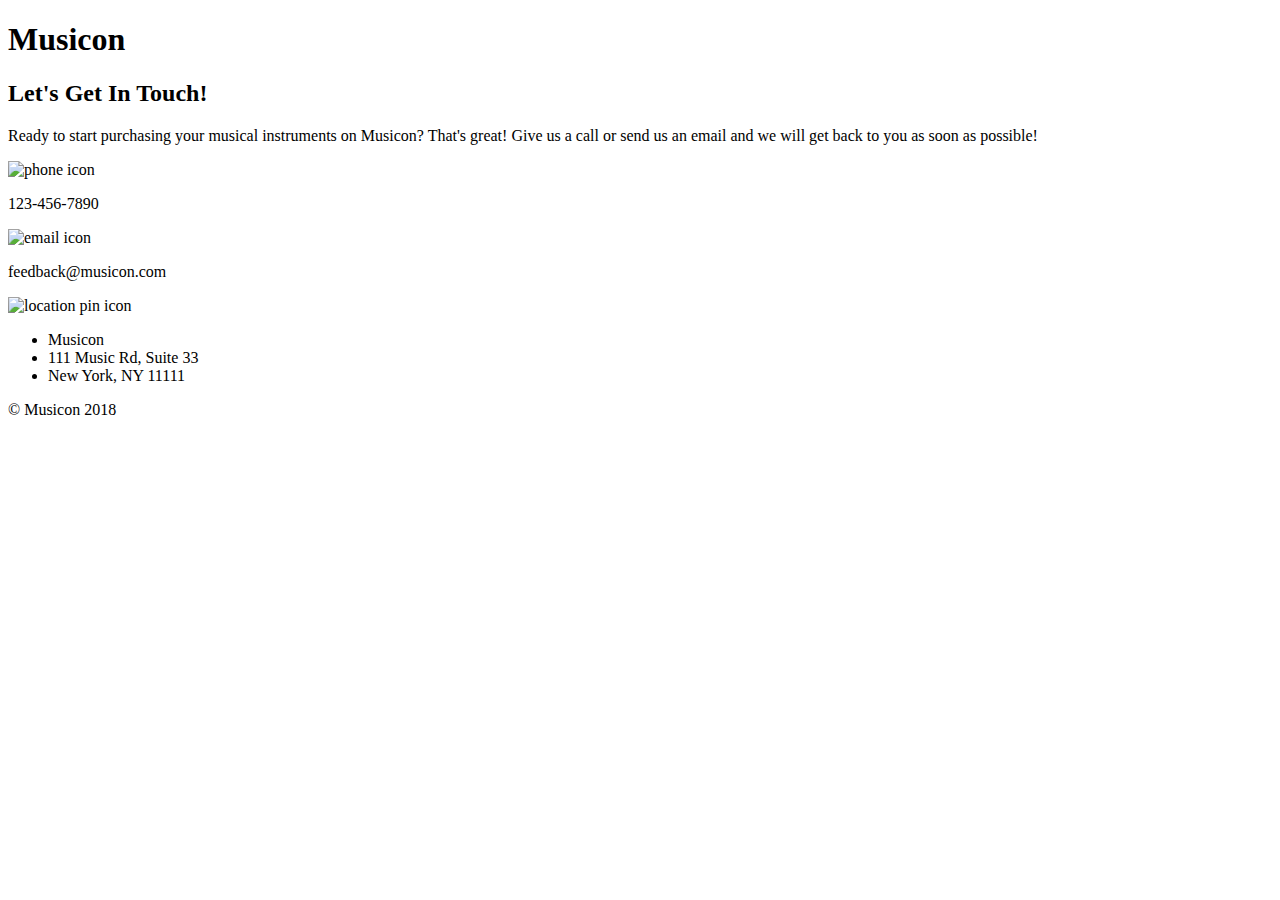
==== contact.html @ e438048c "Adding starting code" ====
<!DOCTYPE html>
<html lang="en">
  <head>
    <meta charset="UTF-8">
    <meta name="viewport" content="width=device-width, initial-scale=1.0">
    <meta http-equiv="X-UA-Compatible" content="ie=edge">
    <title>Musicon</title>
    <link rel="stylesheet" href="https://cdnjs.cloudflare.com/ajax/libs/font-awesome/4.7.0/css/font-awesome.min.css">
  </head>

  <body>
    <header>
      <section class="container">
        <h1 class="branding">Musicon</h1>

        <nav>
        </nav>

      </section>
    </header>

    <article id="connection">
      <section id="top">
        <h2>Let's Get In Touch!</h2>
        <p>Ready to start purchasing your musical instruments on Musicon? That's great! Give us a call or send us an email and we will get back to you as soon as possible!</p>
      </section>

      <section class="contact">
        <img class="icon" src="https://s3.amazonaws.com/codecademy-content/courses/learn-handlebars/musicon/phone+icon.svg" alt="phone icon">
        <p>123-456-7890</p>
      </section>

      <section class="contact">
        <img src="https://s3.amazonaws.com/codecademy-content/courses/learn-handlebars/musicon/mail+icon.svg" alt="email icon">
        <p>feedback@musicon.com</p>
      </section>

      <section class="contact">
        <img src="https://s3.amazonaws.com/codecademy-content/courses/learn-handlebars/musicon/location+icon.svg" alt="location pin icon">
        <ul id="location">
          <li>Musicon</li>
          <li>111 Music Rd, Suite 33</li>
          <li>New York, NY 11111</li>
        </ul>
      </section>
    </article>

    <footer>
      <p>&copy; Musicon 2018</p>
    </footer>
  </body>
</html>
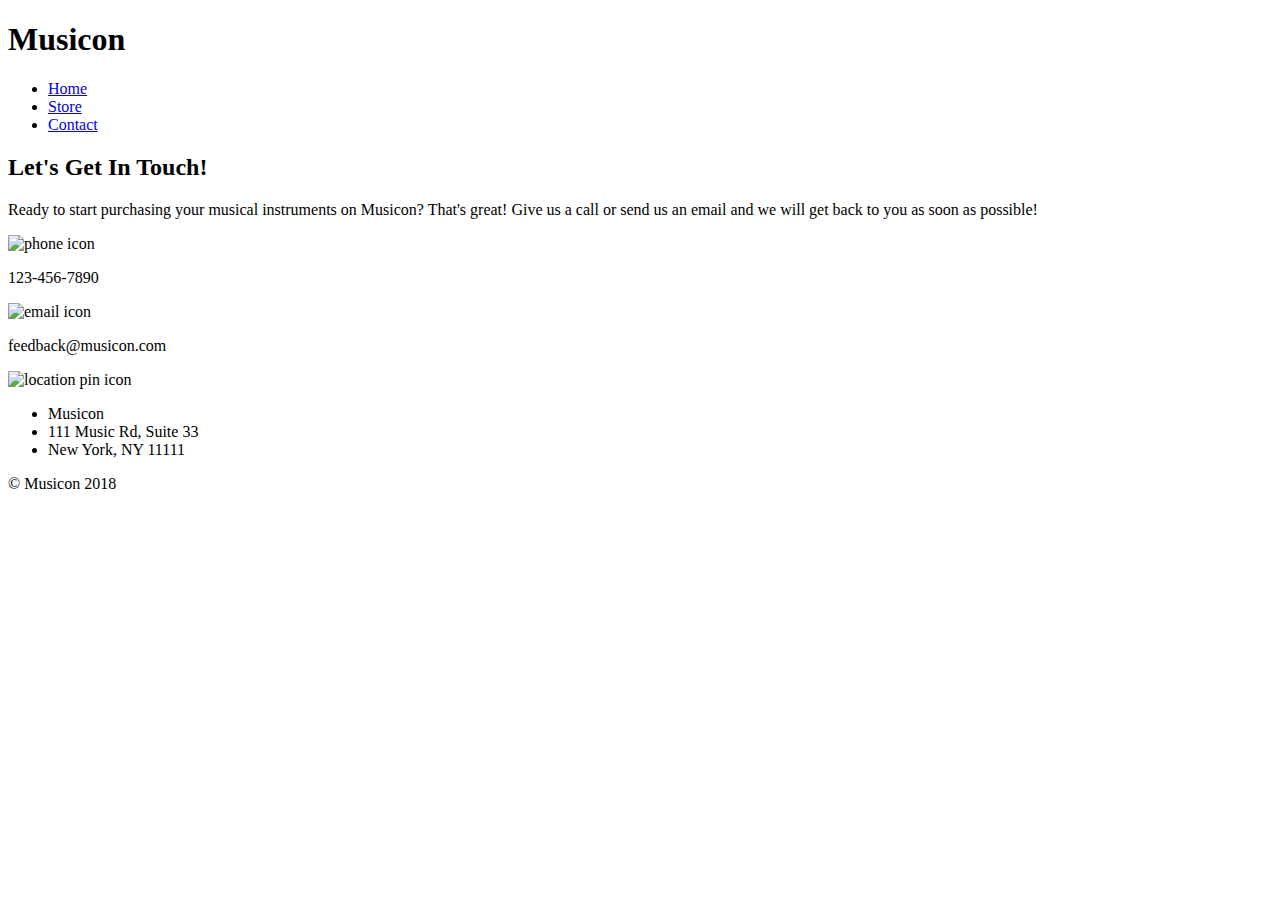
==== commit f1695da6: "Adding the navbar in the 3 html files" ====
--- a/contact.html
+++ b/contact.html
@@ -14,6 +14,11 @@
         <h1 class="branding">Musicon</h1>
 
         <nav>
+            <ul class="navbar">
+                <li><a href="index.html" target="_self" >Home</a></li>
+                <li ><a href="store.html" target="_self" >Store</a></li>
+                <li class="current"><a href="contact.html" target="_self" >Contact</a></li>
+            </ul>
         </nav>
 
       </section>
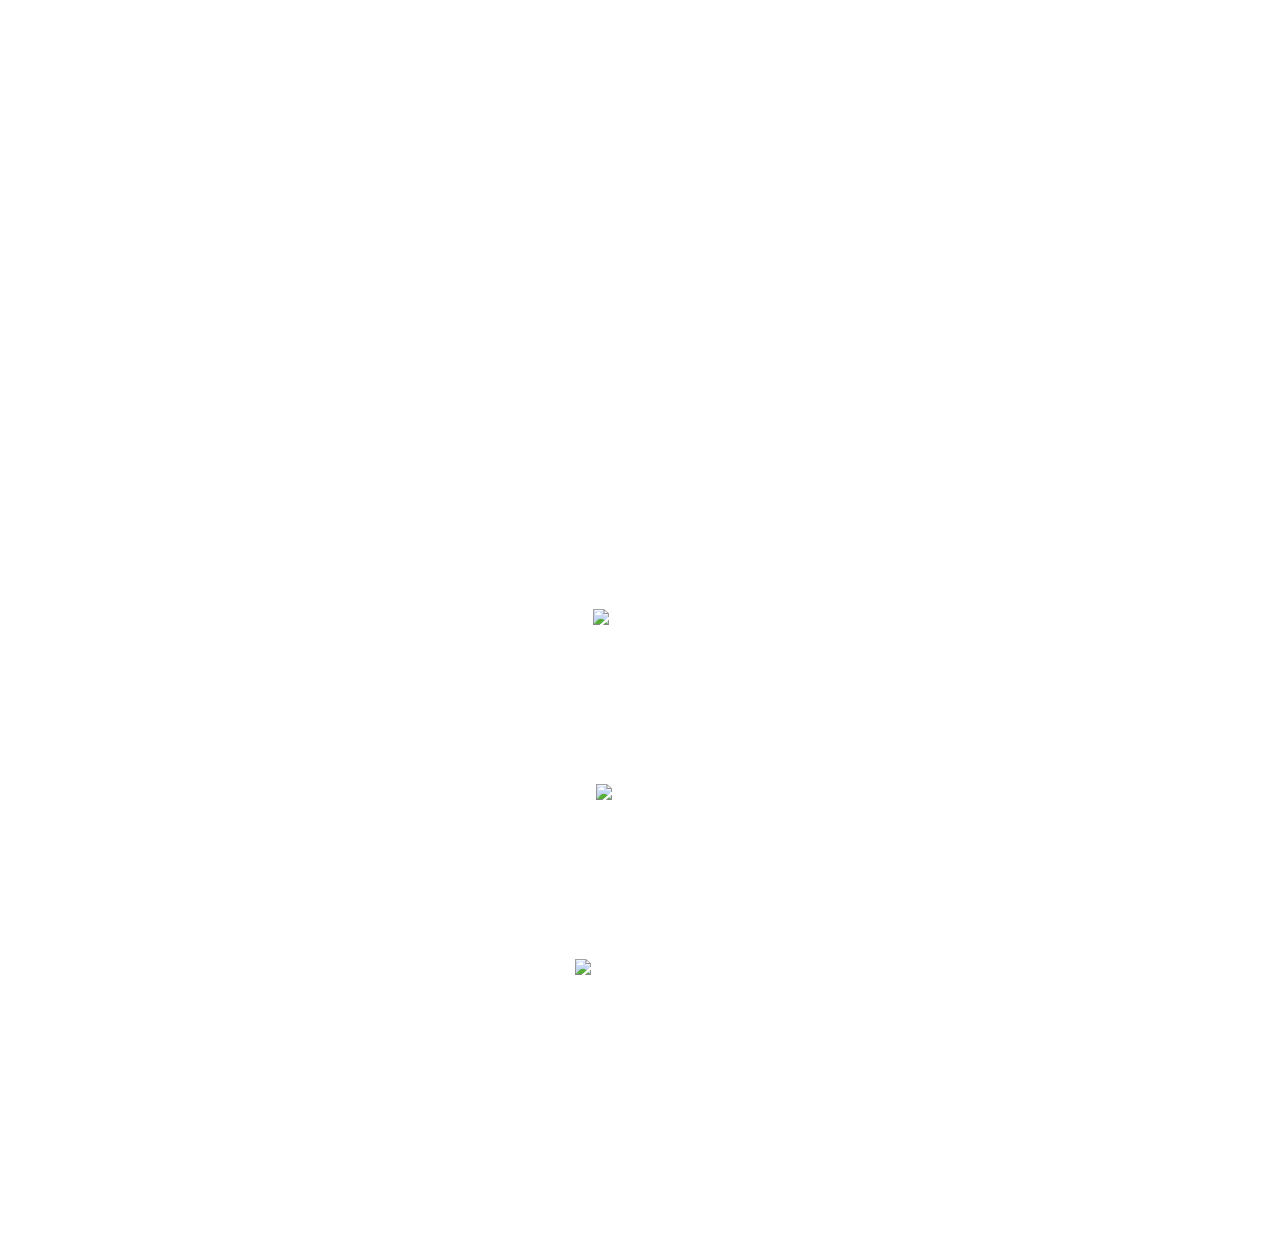
==== commit c9cc1d7f: "Linking CSS file" ====
--- a/contact.html
+++ b/contact.html
@@ -6,6 +6,7 @@
     <meta http-equiv="X-UA-Compatible" content="ie=edge">
     <title>Musicon</title>
     <link rel="stylesheet" href="https://cdnjs.cloudflare.com/ajax/libs/font-awesome/4.7.0/css/font-awesome.min.css">
+    <link type="text/css" rel="stylesheet" href="./public/style.css">
   </head>
 
   <body>
--- a/public/style.css
+++ b/public/style.css
@@ -0,0 +1,192 @@
+/* General Rulesets */
+* {
+    color: #ffffff;
+  }
+  
+  body {
+    font-family: Helvetica, sans-serif;
+      background: url("https://s3.amazonaws.com/codecademy-content/courses/learn-handlebars/musicon/musicon_bg.png") no-repeat center center fixed;
+    background-size: cover;
+  }
+  
+  a {
+    text-decoration: none;
+  }
+  
+  footer {
+    width: 100%;
+    text-align: center;
+    bottom: 0;
+    position: static;
+  }
+  
+  header {
+    padding-top: 3%;
+    min-height: 70px;
+  }
+  
+  .container {
+  
+  }
+  
+  .branding {
+    float: left;
+  }
+  
+  .branding h1 {
+    font-weight: normal;
+  }
+  
+  nav {
+    float: right;
+  }
+  
+  .navbar {
+    margin-top: 15%;
+  }
+  
+  .navbar li {
+    display: inline-block;
+    padding: 0 5px;
+  }
+  
+  .navbar li a {
+    color: rgba(255, 255, 255, 0.8);
+    font-weight: normal;
+  }
+  
+  .navbar li a:hover, .navbar .current a {
+    color: #ffffff;
+  }
+  
+  /* Home Page Rulesets */
+  
+  #introduction {
+  
+  }
+  
+  #introduction h1 {
+    font-size: 60px;
+  }
+  
+  #introduction p {
+    margin: 10% auto;
+    font-size: 18px;
+    font-weight: lighter;
+  }
+  
+  #introduction a {
+    display: block;
+    width: 20%;
+    padding: 3% 8%;
+    margin: 0 auto;
+    color: #ffffff;
+    background-color: #4c7ef3;
+    border-radius: 4px;
+  }
+  
+  #introduction a:hover {
+    background-color: #26A69A;
+  }
+  
+  /* Store Page Rulesets */
+  
+  #showcase {
+    margin-top: 5%;
+    margin-bottom: 15%;
+  }
+  
+  .instrument {
+    width: 90%;
+    overflow: auto;
+  
+  }
+  
+  .image {
+    display: inline-block;
+    vertical-align: middle;
+    width: 32%;
+    min-width: 100px;
+    margin: 0 auto;
+  }
+  
+  .details {
+    display: inline-block;
+    vertical-align: middle;
+    width: 60%;
+    margin: -1% auto;
+    padding: 2%;
+  }
+  
+  .name, .description, .price, del {
+    color: #000000;
+    text-align: left;
+  }
+  
+  .description, .price {
+    margin-top: 0;
+    margin-bottom: 16px;
+  }
+  
+  .description {
+    height: 100%;
+    font-size: 13px;
+    overflow: auto;
+  }
+  
+  .price {
+    margin: 0;
+    font-size: 16px;
+    font-weight: bold;
+  }
+  
+  .sale {
+    margin-top: 0;
+    margin-bottom: 0;
+    color: #fa4359;
+    font-size: 16px;
+    font-weight: bold;
+    text-align: left;
+  }
+  
+  /* Contact Page Rulesets */
+  
+  #connection {
+    width: 100%;
+    margin: 15% auto;
+    text-align: center;
+  }
+  
+  #top {
+    margin: 15% auto;
+  }
+  
+  #top h2 {
+    margin: 3%;
+    font-size: 30px;
+    font-weight: normal;
+  }
+  
+  #top p {
+    margin: 3%;
+    font-size: 18px;
+    font-weight: lighter;
+  }
+  
+  .contact {
+    width: 100%;
+    margin: 10% auto;
+  }
+  
+  .contact p, .contact ul {
+    margin: 1%;
+    font-size: 16px;
+    font-weight: lighter;
+  }
+  
+  #location {
+    margin: 0;
+    padding: 0;
+    list-style-type: none;
+  }
+  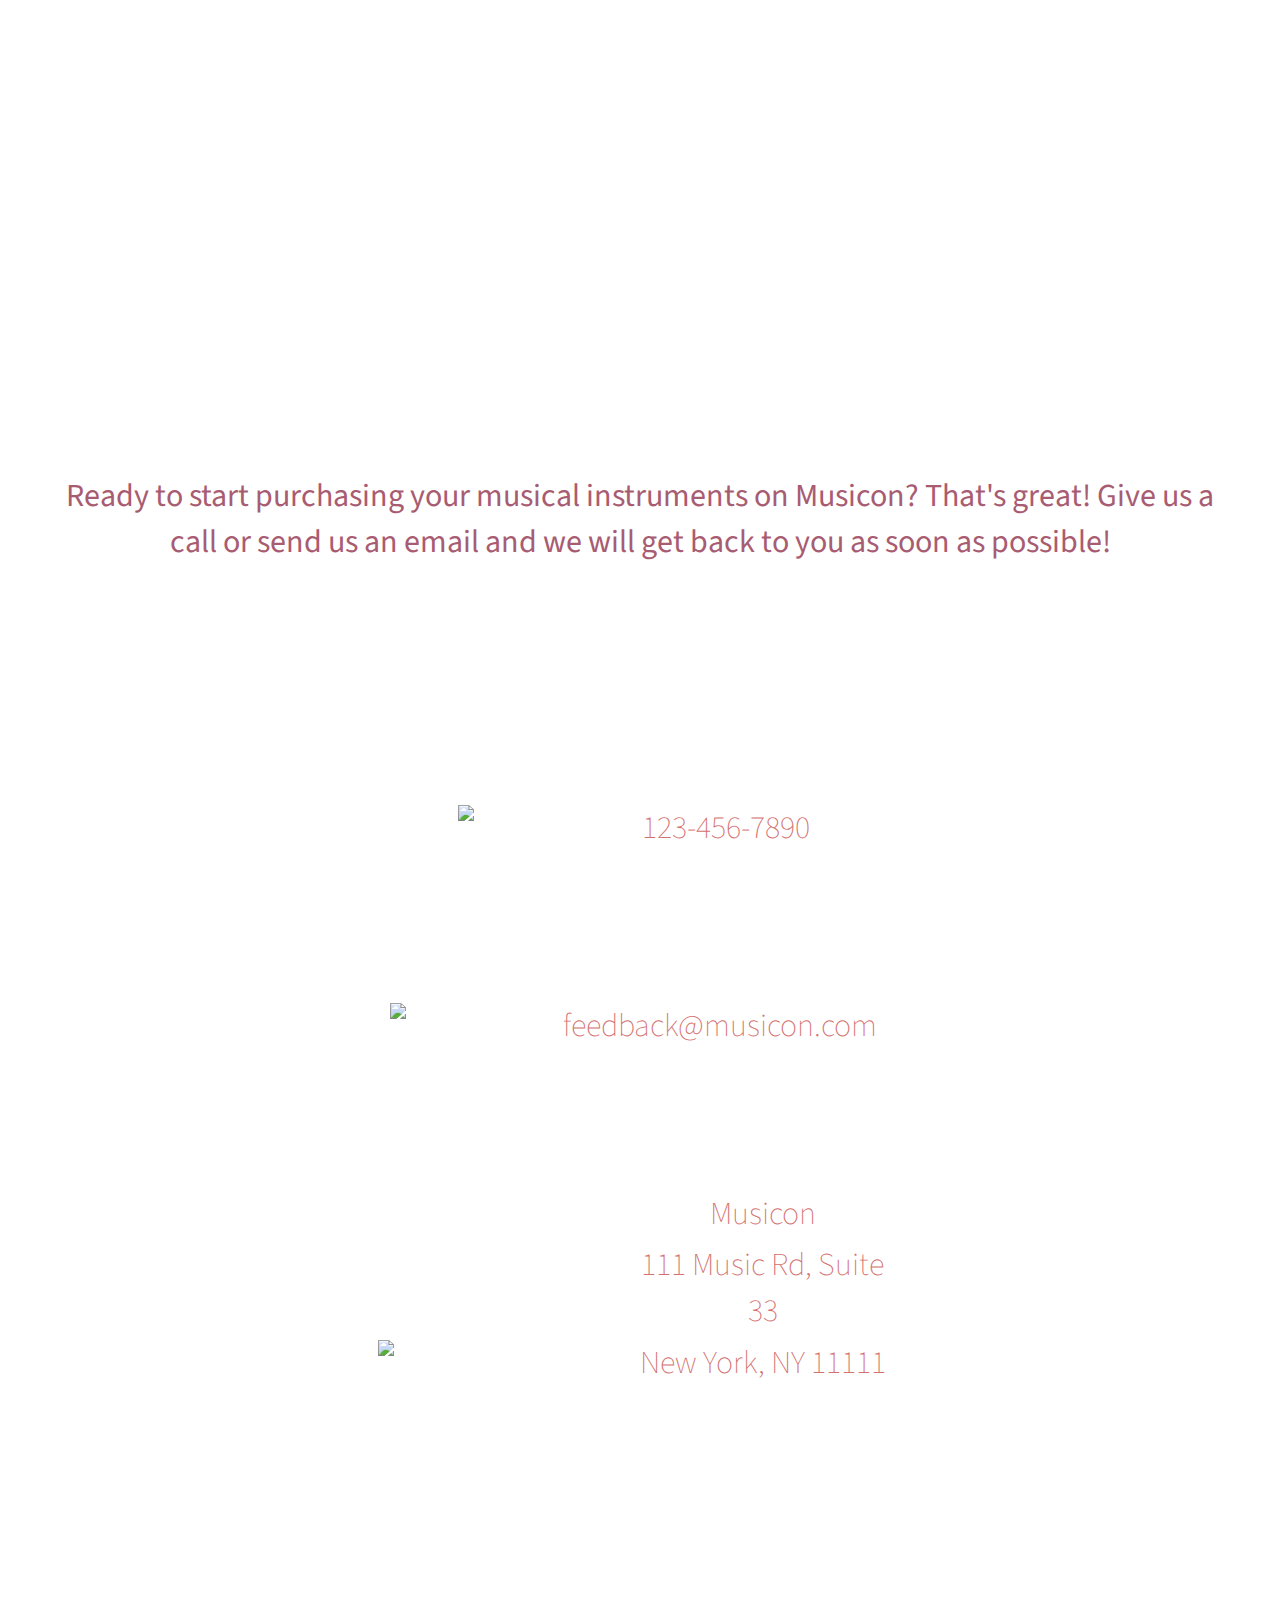
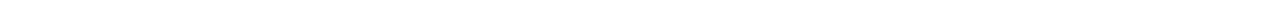
==== commit 928cd27e: "Styling the content" ====
--- a/contact.html
+++ b/contact.html
@@ -44,9 +44,9 @@
       <section class="contact">
         <img src="https://s3.amazonaws.com/codecademy-content/courses/learn-handlebars/musicon/location+icon.svg" alt="location pin icon">
         <ul id="location">
-          <li>Musicon</li>
-          <li>111 Music Rd, Suite 33</li>
-          <li>New York, NY 11111</li>
+          <li><p>Musicon</p> </li>
+          <li><p>111 Music Rd, Suite 33</p></li>
+          <li><p>New York, NY 11111</p></li>
         </ul>
       </section>
     </article>
--- a/public/style.css
+++ b/public/style.css
@@ -1,3 +1,5 @@
+@import url('https://fonts.googleapis.com/css2?family=Balsamiq+Sans:wght@700&family=Source+Sans+Pro:wght@600&display=swap');
+
 /* General Rulesets */
 * {
     color: #ffffff;
@@ -43,6 +45,8 @@
   
   .navbar {
     margin-top: 15%;
+    font-family: 'Source Sans Pro', sans-serif;
+    font-size: 1.5rem;
   }
   
   .navbar li {
@@ -58,21 +62,32 @@
   .navbar li a:hover, .navbar .current a {
     color: #ffffff;
   }
+
+  .container {
+    width: 90%;
+    margin: 0 auto;
+  }
   
   /* Home Page Rulesets */
   
   #introduction {
-  
+    text-align: center;
+    margin-top: 15%;
+    margin-bottom: 50%;
   }
   
   #introduction h1 {
-    font-size: 60px;
+    font-family: 'Source Sans Pro', sans-serif;
+    font-size: 4rem;
   }
   
   #introduction p {
     margin: 10% auto;
-    font-size: 18px;
-    font-weight: lighter;
+    color: #a85c72;
+    font-family: 'Source Sans Pro', sans-serif;
+    font-size: 1.75rem;
+    text-align: center;
+    background-color: rgba(255, 255, 255, 0.8);
   }
   
   #introduction a {
@@ -82,7 +97,9 @@
     margin: 0 auto;
     color: #ffffff;
     background-color: #4c7ef3;
-    border-radius: 4px;
+    border-radius: 24px;
+    font-family: 'Source Sans Pro', sans-serif;
+    font-size: 3.5rem;
   }
   
   #introduction a:hover {
@@ -97,9 +114,13 @@
   }
   
   .instrument {
+    border-radius: 5px;
     width: 90%;
     overflow: auto;
-  
+    background-color: rgba(255, 255, 255, 0.6);
+    margin: 5% auto;
+    padding: 2% 5%
+    
   }
   
   .image {
@@ -118,33 +139,48 @@
     padding: 2%;
   }
   
+  
+
   .name, .description, .price, del {
     color: #000000;
     text-align: left;
   }
   
+  .name{
+    font-family: 'Balsamiq Sans', cursive;
+    font-size: 4rem;
+    color: brown;
+  }
+
   .description, .price {
+    font-family: 'Source Sans Pro', sans-serif;
+    font-size: 2rem;
     margin-top: 0;
     margin-bottom: 16px;
   }
   
   .description {
     height: 100%;
-    font-size: 13px;
+    text-align: justify;
     overflow: auto;
   }
   
   .price {
     margin: 0;
-    font-size: 16px;
+    color: green;
     font-weight: bold;
   }
   
+  del {
+    color: red;
+  }
   .sale {
     margin-top: 0;
     margin-bottom: 0;
-    color: #fa4359;
-    font-size: 16px;
+    font-family: 'Source Sans Pro', sans-serif;
+    font-size: 1.75rem;
+    color: green;
+    
     font-weight: bold;
     text-align: left;
   }
@@ -156,6 +192,7 @@
     margin: 15% auto;
     text-align: center;
   }
+
   
   #top {
     margin: 15% auto;
@@ -163,27 +200,43 @@
   
   #top h2 {
     margin: 3%;
-    font-size: 30px;
+    
+    font-family: 'Source Sans Pro', sans-serif;
+    font-size: 4rem;
     font-weight: normal;
   }
   
   #top p {
     margin: 3%;
-    font-size: 18px;
-    font-weight: lighter;
+    font-family: 'Source Sans Pro', sans-serif;
+    font-size: 2rem;
+    display:inline-block;
+    color: #a85c72;
+    border-radius: 13%;
+    
+    background-color: rgba(255, 255, 255, 0.8);
   }
   
   .contact {
     width: 100%;
     margin: 10% auto;
+    font-family: 'Source Sans Pro', sans-serif;
+    font-size: 2rem;
+    
   }
   
   .contact p, .contact ul {
     margin: 1%;
-    font-size: 16px;
+    
     font-weight: lighter;
-  }
-  
+    display:inline-block;
+    color: #d3706e;    
+  }
+  
+  .contact p {
+    background-color: rgba(255, 255, 255, 0.8);
+  }
+
   #location {
     margin: 0;
     padding: 0;
